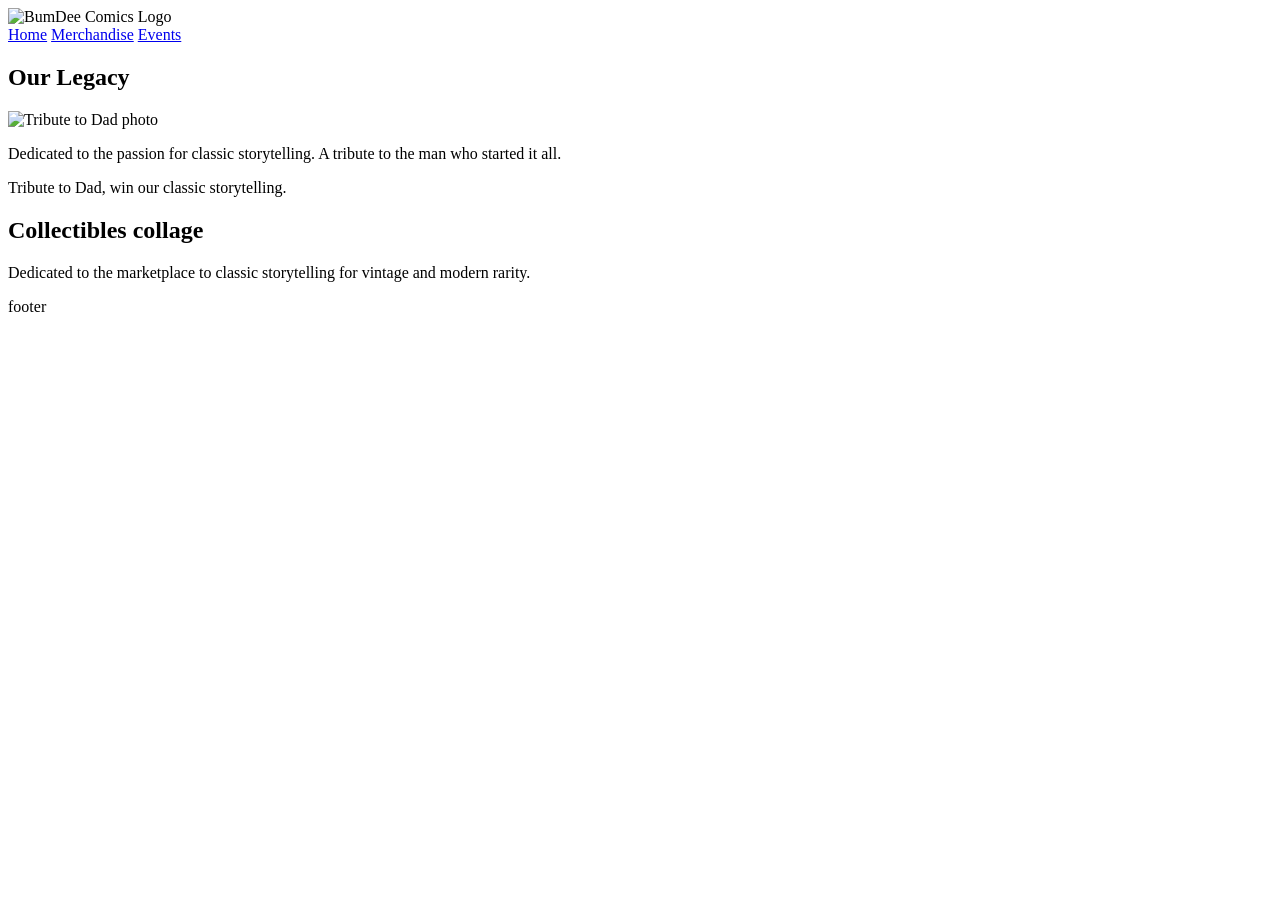
==== index.html @ 8e2a3fb0 "first commit" ====
<!DOCTYPE html>
<html lang="en">
<head>
    <title>BumDee Comics</title>
    <meta charset="utf-8" />
    <meta name="viewport" content="width=device-width, initial-scale=1, shrink-to-fit=no" />
    <link rel="stylesheet" href="style.css">
</head>
<body>
    <header>
        <img src="logo.png" alt="BumDee Comics Logo" class="logo">
        <nav>
            <a href="index.html">Home</a>
            <a href="merchandise.html">Merchandise</a>
            <a href="events.html">Events</a>
        </nav>
    </header>
    <main id="content">
        <section class="story-page active">
            <h1>Our Legacy</h1>
            <div class="story-content">
                <img src="tribute-to-dad.png" alt="Tribute to Dad photo" class="tribute-photo">
                <p>Dedicated to the passion for classic storytelling. A tribute to the man who started it all.</p>
                <p>Tribute to Dad, win our classic storytelling.</p>
            </div>
            <h2>Collectibles collage</h2>
            <p>Dedicated to the marketplace to classic storytelling for vintage and modern rarity.</p>
        </section>
        
        <section id="merchandise-section" class="merchandise-page"></section>
        <section id="events-section" class="events-page"></section>
    </main>
    <footer id="footer">
        <p>footer</p>
    </footer>
    <script src="script.js"></script>
</body>
</html>
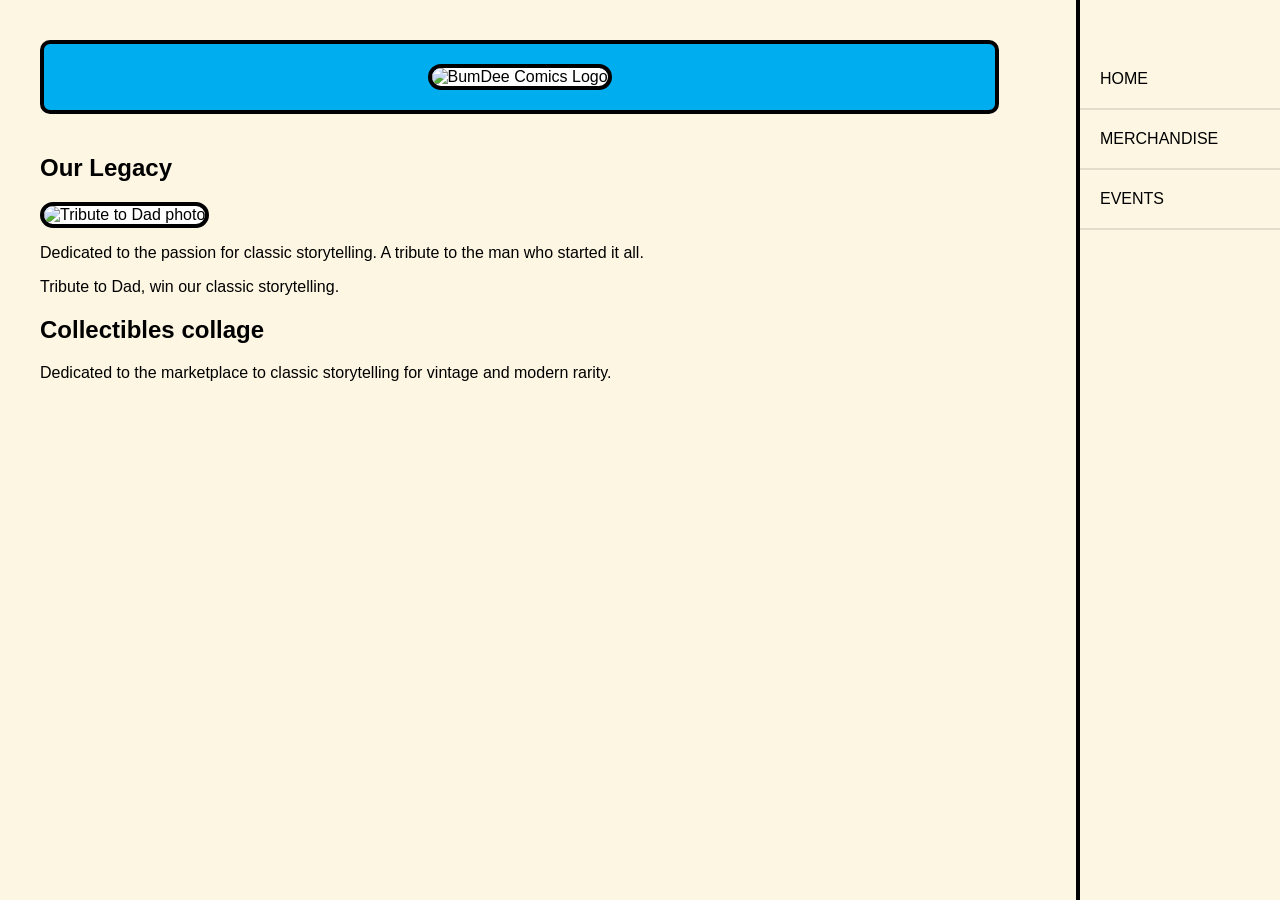
==== commit faa4042f: "need to add real location images and do merchendice page but this is a good start" ====
--- a/index.html
+++ b/index.html
@@ -1,38 +1,45 @@
 <!DOCTYPE html>
 <html lang="en">
 <head>
-    <title>BumDee Comics</title>
+    <title>BumDee Comics | Home</title>
     <meta charset="utf-8" />
     <meta name="viewport" content="width=device-width, initial-scale=1, shrink-to-fit=no" />
     <link rel="stylesheet" href="style.css">
 </head>
 <body>
-    <header>
-        <img src="logo.png" alt="BumDee Comics Logo" class="logo">
-        <nav>
-            <a href="index.html">Home</a>
-            <a href="merchandise.html">Merchandise</a>
-            <a href="events.html">Events</a>
-        </nav>
-    </header>
+
+    <nav class="side-nav">
+        <a href="index.html">Home</a>
+        <a href="merchandise.html">Merchandise</a>
+        <a href="events.html">Events</a>
+    </nav>
+
     <main id="content">
-        <section class="story-page active">
+        <header>
+            <img src="logo.png" alt="BumDee Comics Logo" class="logo">
+        </header>
+
+        <section class="story-page">
             <h1>Our Legacy</h1>
             <div class="story-content">
                 <img src="tribute-to-dad.png" alt="Tribute to Dad photo" class="tribute-photo">
-                <p>Dedicated to the passion for classic storytelling. A tribute to the man who started it all.</p>
-                <p>Tribute to Dad, win our classic storytelling.</p>
+                <div class="text-block">
+                    <p>Dedicated to the passion for classic storytelling. A tribute to the man who started it all.</p>
+                    <p>Tribute to Dad, win our classic storytelling.</p>
+                </div>
             </div>
+            
             <h2>Collectibles collage</h2>
-            <p>Dedicated to the marketplace to classic storytelling for vintage and modern rarity.</p>
+            <div class="collage-container">
+                <p>Dedicated to the marketplace to classic storytelling for vintage and modern rarity.</p>
+            </div>
         </section>
-        
-        <section id="merchandise-section" class="merchandise-page"></section>
-        <section id="events-section" class="events-page"></section>
     </main>
+
     <footer id="footer">
         <p>footer</p>
     </footer>
+
     <script src="script.js"></script>
 </body>
 </html>
--- a/style.css
+++ b/style.css
@@ -0,0 +1,74 @@
+:root {
+    --bumdee-blue: #00AEEF;
+    --bumdee-red: #ED1C24;
+    --bumdee-yellow: #FFF200;
+    --vintage-paper: #fdf6e3;
+    --comic-border: 4px solid #000;
+}
+
+body {
+    background-color: var(--vintage-paper);
+    font-family: 'Arial Black', sans-serif;
+    margin: 0;
+    display: flex;
+}
+
+/* Sidebar Navigation */
+.side-nav {
+    height: 100vh;
+    width: 200px;
+    position: fixed;
+    right: 0;
+    top: 0;
+    background: var(--vintage-paper);
+    border-left: var(--comic-border);
+    display: flex;
+    flex-direction: column;
+    padding-top: 50px;
+    z-index: 1000;
+}
+
+.side-nav a {
+    padding: 20px;
+    text-decoration: none;
+    color: #000;
+    text-transform: uppercase;
+    border-bottom: 2px solid rgba(0,0,0,0.1);
+    transition: 0.3s;
+}
+
+.side-nav a:hover {
+    background: var(--bumdee-yellow);
+    padding-left: 30px;
+}
+
+/* Main Content Area */
+main {
+    flex: 1;
+    margin-right: 200px;
+    padding: 40px;
+}
+
+header {
+    background: var(--bumdee-blue);
+    border: var(--comic-border);
+    padding: 20px;
+    text-align: center;
+    margin-bottom: 40px;
+    border-radius: 10px;
+}
+
+.logo-img { height: 120px; border-radius: 15px; }
+
+/* Global Rounded Image Style */
+img { border-radius: 20px; border: var(--comic-border); background: #fff; }
+
+/* Comic Headers */
+.category-caption {
+    background: var(--bumdee-yellow);
+    display: inline-block;
+    padding: 10px 20px;
+    border: var(--comic-border);
+    transform: rotate(-1deg);
+    margin-bottom: 25px;
+}
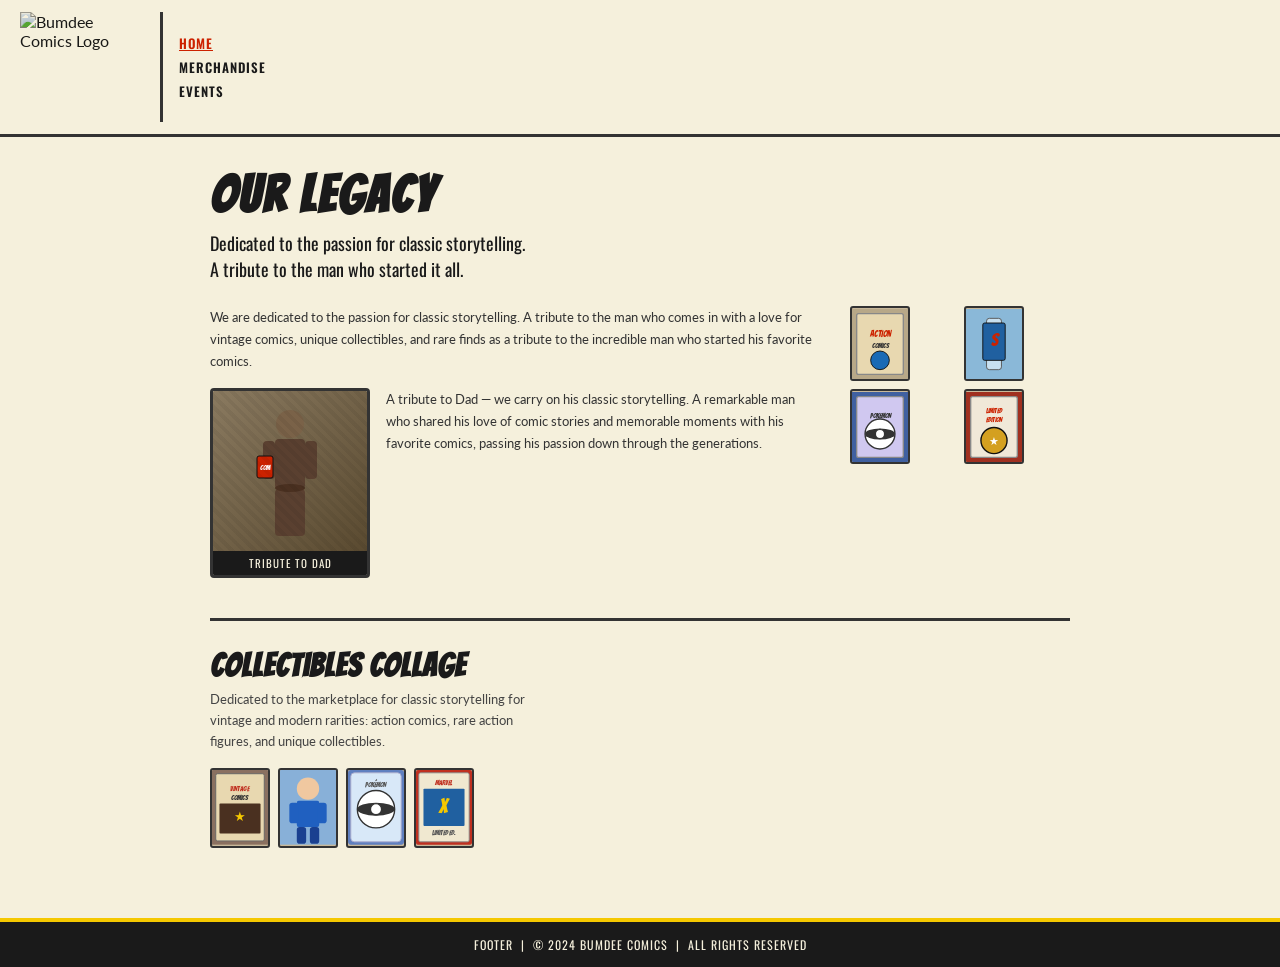
==== commit e0f1a85b: "it came out rally well i just need to add rea images and maybe change some stuff up" ====
--- a/index.html
+++ b/index.html
@@ -1,45 +1,964 @@
 <!DOCTYPE html>
 <html lang="en">
 <head>
-    <title>BumDee Comics | Home</title>
-    <meta charset="utf-8" />
-    <meta name="viewport" content="width=device-width, initial-scale=1, shrink-to-fit=no" />
-    <link rel="stylesheet" href="style.css">
+<meta charset="UTF-8">
+<meta name="viewport" content="width=device-width, initial-scale=1.0">
+<title>Bumdee Comics</title>
+<link href="https://fonts.googleapis.com/css2?family=Bangers&family=Oswald:wght@400;600;700&family=Lato:wght@400;700&display=swap" rel="stylesheet">
+<style>
+  :root {
+    --cream: #f5f0dc;
+    --dark: #1a1a1a;
+    --red: #cc2200;
+    --yellow: #f5c800;
+    --blue: #1a6ab5;
+    --border: #333;
+  }
+
+  * { margin: 0; padding: 0; box-sizing: border-box; }
+
+  body {
+    font-family: 'Lato', sans-serif;
+    background: var(--cream);
+    color: var(--dark);
+    min-height: 100vh;
+  }
+
+  /* ===== LOGO ===== */
+  .logo-wrap {
+    display: flex;
+    align-items: center;
+    gap: 0;
+  }
+
+  .logo-badge {
+    position: relative;
+    width: 110px;
+    height: 110px;
+    flex-shrink: 0;
+    mix-blend-mode: multiply;
+  }
+
+  .logo-badge svg {
+    width: 100%;
+    height: 100%;
+  }
+
+  /* ===== NAV ===== */
+  nav {
+    display: flex;
+    align-items: stretch;
+    background: var(--cream);
+    border-bottom: 3px solid var(--border);
+    padding: 12px 20px;
+    gap: 20px;
+  }
+
+  .nav-links {
+    display: flex;
+    flex-direction: column;
+    justify-content: center;
+    gap: 4px;
+    border-left: 3px solid var(--border);
+    padding-left: 16px;
+    margin-left: 10px;
+  }
+
+  .nav-links a {
+    font-family: 'Oswald', sans-serif;
+    font-size: 13px;
+    font-weight: 600;
+    letter-spacing: 1px;
+    text-decoration: none;
+    color: var(--dark);
+    text-transform: uppercase;
+    cursor: pointer;
+    transition: color 0.2s;
+  }
+
+  .nav-links a:hover, .nav-links a.active {
+    color: var(--red);
+    text-decoration: underline;
+  }
+
+  /* ===== PAGES ===== */
+  .page { display: none; }
+  .page.active { display: block; }
+
+  /* ===== HOME PAGE ===== */
+  .home-content {
+    max-width: 900px;
+    margin: 0 auto;
+    padding: 30px 20px;
+  }
+
+  .home-hero h1 {
+    font-family: 'Bangers', cursive;
+    font-size: 52px;
+    letter-spacing: 2px;
+    margin-bottom: 8px;
+  }
+
+  .home-hero .tagline {
+    font-family: 'Oswald', sans-serif;
+    font-size: 18px;
+    font-weight: 400;
+    margin-bottom: 24px;
+  }
+
+  .home-body {
+    display: grid;
+    grid-template-columns: 1fr 220px;
+    gap: 30px;
+    margin-bottom: 40px;
+  }
+
+  .home-body p {
+    font-size: 13px;
+    line-height: 1.7;
+    color: #333;
+    margin-bottom: 14px;
+  }
+
+  .tribute-card {
+    background: #ede8d0;
+    border: 3px solid var(--border);
+    border-radius: 4px;
+    overflow: hidden;
+  }
+
+  .tribute-card .tribute-img {
+    width: 100%;
+    height: 160px;
+    background: linear-gradient(135deg, #8a7a60 0%, #5a4a30 100%);
+    display: flex;
+    align-items: center;
+    justify-content: center;
+    position: relative;
+    overflow: hidden;
+  }
+
+  .tribute-card .tribute-img::before {
+    content: '';
+    position: absolute;
+    inset: 0;
+    background: repeating-linear-gradient(45deg, transparent, transparent 4px, rgba(0,0,0,0.05) 4px, rgba(0,0,0,0.05) 8px);
+  }
+
+  .tribute-card .tribute-label {
+    background: var(--dark);
+    color: var(--cream);
+    font-family: 'Oswald', sans-serif;
+    font-size: 11px;
+    text-align: center;
+    padding: 4px;
+    text-transform: uppercase;
+    letter-spacing: 1px;
+  }
+
+  .tribute-text {
+    padding: 12px;
+    font-size: 12px;
+    line-height: 1.6;
+    color: #444;
+    font-style: italic;
+  }
+
+  /* Person figure in tribute */
+  .figure-person {
+    width: 70px;
+    height: 130px;
+  }
+
+  /* Collectibles Section */
+  .collectibles-section {
+    margin-top: 10px;
+  }
+
+  .collectibles-section h2 {
+    font-family: 'Bangers', cursive;
+    font-size: 32px;
+    letter-spacing: 1px;
+    margin-bottom: 6px;
+  }
+
+  .collectibles-section p {
+    font-size: 13px;
+    color: #444;
+    line-height: 1.6;
+    max-width: 340px;
+    margin-bottom: 16px;
+  }
+
+  .collectibles-grid {
+    display: grid;
+    grid-template-columns: repeat(4, 60px);
+    gap: 8px;
+  }
+
+  .collectible-thumb {
+    width: 60px;
+    height: 75px;
+    border: 2px solid var(--border);
+    border-radius: 3px;
+    overflow: hidden;
+    background: #c8b89a;
+    display: flex;
+    align-items: center;
+    justify-content: center;
+  }
+
+  /* ===== SHOP PAGE ===== */
+  .shop-header {
+    background: #29a8d4;
+    padding: 30px 20px;
+    text-align: center;
+    position: relative;
+    overflow: hidden;
+  }
+
+  .shop-header::before {
+    content: '';
+    position: absolute;
+    inset: 0;
+    background: repeating-linear-gradient(
+      -45deg,
+      transparent 0,
+      transparent 10px,
+      rgba(255,255,255,0.05) 10px,
+      rgba(255,255,255,0.05) 20px
+    );
+  }
+
+  .shop-banner {
+    display: inline-block;
+    position: relative;
+    z-index: 1;
+  }
+
+  .shop-banner h1 {
+    font-family: 'Bangers', cursive;
+    font-size: 68px;
+    letter-spacing: 4px;
+    color: var(--yellow);
+    -webkit-text-stroke: 3px var(--dark);
+    text-shadow: 4px 4px 0 var(--dark);
+    line-height: 0.9;
+  }
+
+  .shop-banner .sub {
+    font-family: 'Bangers', cursive;
+    font-size: 40px;
+    letter-spacing: 3px;
+    color: white;
+    -webkit-text-stroke: 2px var(--dark);
+    text-shadow: 3px 3px 0 var(--dark);
+  }
+
+  .shop-content {
+    max-width: 900px;
+    margin: 0 auto;
+    padding: 30px 20px;
+  }
+
+  .product-grid {
+    display: grid;
+    grid-template-columns: repeat(4, 1fr);
+    gap: 16px;
+    margin-bottom: 16px;
+  }
+
+  .product-card {
+    background: white;
+    border: 2px solid var(--border);
+    border-radius: 3px;
+    overflow: hidden;
+    transition: transform 0.2s, box-shadow 0.2s;
+    cursor: pointer;
+  }
+
+  .product-card:hover {
+    transform: translateY(-3px);
+    box-shadow: 0 6px 16px rgba(0,0,0,0.15);
+  }
+
+  .product-img {
+    width: 100%;
+    aspect-ratio: 1;
+    display: flex;
+    align-items: center;
+    justify-content: center;
+    position: relative;
+    overflow: hidden;
+  }
+
+  .product-img svg {
+    width: 80%;
+    height: 80%;
+  }
+
+  .product-info {
+    padding: 8px 10px;
+    border-top: 2px solid var(--border);
+  }
+
+  .product-info .name {
+    font-family: 'Oswald', sans-serif;
+    font-size: 11px;
+    font-weight: 600;
+    text-transform: uppercase;
+    letter-spacing: 0.5px;
+    margin-bottom: 2px;
+  }
+
+  .product-info .price {
+    font-size: 12px;
+    font-weight: 700;
+    color: var(--red);
+  }
+
+  /* Product color schemes */
+  .bg-tan    { background: #c8b89a; }
+  .bg-blue   { background: #4a90d9; }
+  .bg-dark   { background: #2a2a2a; }
+  .bg-red    { background: #c03020; }
+  .bg-yellow { background: #e8c040; }
+  .bg-green  { background: #3a8a4a; }
+
+  /* ===== EVENTS PAGE ===== */
+  .events-content {
+    max-width: 900px;
+    margin: 0 auto;
+    padding: 30px 20px;
+  }
+
+  .events-layout {
+    display: grid;
+    grid-template-columns: 1fr 1.2fr;
+    gap: 30px;
+  }
+
+  .map-container {
+    border: 3px solid var(--border);
+    background: #d4e8c8;
+    height: 280px;
+    position: relative;
+    overflow: hidden;
+    border-radius: 3px;
+  }
+
+  .map-placeholder {
+    width: 100%;
+    height: 100%;
+    position: relative;
+    background: #e8edd8;
+  }
+
+  .map-pin {
+    position: absolute;
+    top: 50%;
+    left: 55%;
+    transform: translate(-50%, -50%);
+    color: var(--red);
+    font-size: 28px;
+  }
+
+  .events-shows h2 {
+    font-family: 'Bangers', cursive;
+    font-size: 28px;
+    letter-spacing: 2px;
+    text-transform: uppercase;
+    border-bottom: 3px solid var(--border);
+    padding-bottom: 8px;
+    margin-bottom: 16px;
+  }
+
+  .event-item {
+    display: flex;
+    gap: 14px;
+    margin-bottom: 20px;
+    align-items: flex-start;
+  }
+
+  .event-icon {
+    flex-shrink: 0;
+    width: 44px;
+    height: 44px;
+    background: var(--red);
+    border: 2px solid var(--border);
+    border-radius: 4px;
+    display: flex;
+    align-items: center;
+    justify-content: center;
+    color: white;
+    font-size: 22px;
+  }
+
+  .event-desc {
+    font-size: 12px;
+    line-height: 1.6;
+    color: #444;
+  }
+
+  .event-date {
+    font-family: 'Oswald', sans-serif;
+    font-size: 15px;
+    font-weight: 700;
+    color: var(--dark);
+    margin-bottom: 14px;
+  }
+
+  .event-date span {
+    display: block;
+    margin-bottom: 4px;
+  }
+
+  /* ===== FOOTER ===== */
+  footer {
+    background: var(--dark);
+    color: var(--cream);
+    text-align: center;
+    padding: 14px;
+    font-family: 'Oswald', sans-serif;
+    font-size: 12px;
+    letter-spacing: 1px;
+    text-transform: uppercase;
+    margin-top: 40px;
+    border-top: 4px solid var(--yellow);
+  }
+
+  /* ===== SUNBURST ===== */
+  .sunburst {
+    position: absolute;
+    top: 50%;
+    left: 50%;
+    transform: translate(-50%, -50%);
+    width: 200%;
+    height: 200%;
+    opacity: 0.15;
+    background: repeating-conic-gradient(var(--yellow) 0deg 10deg, transparent 10deg 20deg);
+  }
+
+  /* ===== LIMITED BADGE ===== */
+  .badge-limited {
+    position: absolute;
+    top: 6px;
+    left: 6px;
+    background: var(--red);
+    color: white;
+    font-family: 'Bangers', cursive;
+    font-size: 9px;
+    padding: 2px 5px;
+    letter-spacing: 0.5px;
+    border: 1px solid var(--dark);
+    border-radius: 2px;
+  }
+
+  /* Divider */
+  .section-divider {
+    border: none;
+    border-top: 3px solid var(--border);
+    margin: 28px 0;
+  }
+
+  /* Map grid lines */
+  .map-grid {
+    position: absolute;
+    inset: 0;
+    background-image:
+      linear-gradient(rgba(0,0,0,0.08) 1px, transparent 1px),
+      linear-gradient(90deg, rgba(0,0,0,0.08) 1px, transparent 1px);
+    background-size: 30px 30px;
+  }
+
+  .map-road-h {
+    position: absolute;
+    left: 0; right: 0;
+    height: 8px;
+    background: #c8c0a8;
+  }
+  .map-road-v {
+    position: absolute;
+    top: 0; bottom: 0;
+    width: 8px;
+    background: #c8c0a8;
+  }
+
+  /* Responsive tweaks */
+  @media (max-width: 700px) {
+    .product-grid { grid-template-columns: repeat(2, 1fr); }
+    .home-body { grid-template-columns: 1fr; }
+    .events-layout { grid-template-columns: 1fr; }
+    .shop-banner h1 { font-size: 44px; }
+  }
+</style>
 </head>
 <body>
 
-    <nav class="side-nav">
-        <a href="index.html">Home</a>
-        <a href="merchandise.html">Merchandise</a>
-        <a href="events.html">Events</a>
-    </nav>
-
-    <main id="content">
-        <header>
-            <img src="logo.png" alt="BumDee Comics Logo" class="logo">
-        </header>
-
-        <section class="story-page">
-            <h1>Our Legacy</h1>
-            <div class="story-content">
-                <img src="tribute-to-dad.png" alt="Tribute to Dad photo" class="tribute-photo">
-                <div class="text-block">
-                    <p>Dedicated to the passion for classic storytelling. A tribute to the man who started it all.</p>
-                    <p>Tribute to Dad, win our classic storytelling.</p>
-                </div>
+<!-- ===== NAV ===== -->
+<nav>
+  <div class="logo-wrap">
+    <div class="logo-badge">
+      <img src="logo.png" alt="Bumdee Comics Logo" style="width:100%;height:100%;object-fit:contain;">
+    </div>
+  </div>
+  <div class="nav-links">
+    <a href="#" class="active" onclick="showPage('home', this)">Home</a>
+    <a href="#" onclick="showPage('shop', this)">Merchandise</a>
+    <a href="#" onclick="showPage('events', this)">Events</a>
+  </div>
+</nav>
+
+<!-- ===== HOME PAGE ===== -->
+<div id="page-home" class="page active">
+  <div class="home-content">
+
+    <div class="home-hero">
+      <h1>Our Legacy</h1>
+      <p class="tagline">Dedicated to the passion for classic storytelling.<br>A tribute to the man who started it all.</p>
+    </div>
+
+    <div class="home-body">
+      <div>
+        <p>We are dedicated to the passion for classic storytelling. A tribute to the man who comes in with a love for vintage comics, unique collectibles, and rare finds as a tribute to the incredible man who started his favorite comics.</p>
+
+        <div style="display:flex; gap:16px; align-items:flex-start; margin-top:16px;">
+          <!-- Dad tribute card -->
+          <div class="tribute-card" style="width:160px; flex-shrink:0;">
+            <div class="tribute-img">
+              <!-- Silhouette of a man holding comics -->
+              <svg class="figure-person" viewBox="0 0 70 130" xmlns="http://www.w3.org/2000/svg">
+                <circle cx="35" cy="18" r="14" fill="#7a6248"/>
+                <rect x="20" y="33" width="30" height="50" rx="4" fill="#5a4030"/>
+                <rect x="8" y="35" width="12" height="38" rx="4" fill="#5a4030"/>
+                <rect x="50" y="35" width="12" height="38" rx="4" fill="#5a4030"/>
+                <!-- Comics in hand -->
+                <rect x="2" y="50" width="16" height="22" rx="2" fill="#cc2200" stroke="#111" stroke-width="1"/>
+                <text x="10" y="64" font-family="Bangers" font-size="7" fill="white" text-anchor="middle">COM</text>
+                <rect x="20" y="83" width="30" height="47" rx="4" fill="#5a4030"/>
+                <ellipse cx="35" cy="82" rx="15" ry="4" fill="#4a3020"/>
+              </svg>
             </div>
-            
-            <h2>Collectibles collage</h2>
-            <div class="collage-container">
-                <p>Dedicated to the marketplace to classic storytelling for vintage and modern rarity.</p>
+            <div class="tribute-label">Tribute to Dad</div>
+          </div>
+          <div>
+            <p>A tribute to Dad — we carry on his classic storytelling. A remarkable man who shared his love of comic stories and memorable moments with his favorite comics, passing his passion down through the generations.</p>
+          </div>
+        </div>
+      </div>
+
+      <!-- Right column: small collectibles thumbnails -->
+      <div>
+        <div style="display:grid; grid-template-columns: 1fr 1fr; gap:8px;">
+          <!-- thumb 1 -->
+          <div class="collectible-thumb">
+            <svg viewBox="0 0 60 75" xmlns="http://www.w3.org/2000/svg">
+              <rect width="60" height="75" fill="#b8a888"/>
+              <rect x="5" y="5" width="50" height="65" rx="2" fill="#e8d8b0" stroke="#888" stroke-width="1.5"/>
+              <text x="30" y="30" font-family="Bangers" font-size="10" fill="#cc2200" text-anchor="middle">ACTION</text>
+              <text x="30" y="42" font-family="Bangers" font-size="8" fill="#333" text-anchor="middle">COMICS</text>
+              <circle cx="30" cy="55" r="10" fill="#1a6ab5" stroke="#111" stroke-width="1"/>
+            </svg>
+          </div>
+          <!-- thumb 2 -->
+          <div class="collectible-thumb">
+            <svg viewBox="0 0 60 75" xmlns="http://www.w3.org/2000/svg">
+              <rect width="60" height="75" fill="#8ab8d8"/>
+              <rect x="22" y="10" width="16" height="55" rx="3" fill="#c8e0f0" stroke="#555" stroke-width="1"/>
+              <rect x="18" y="15" width="24" height="40" rx="2" fill="#2060a0" stroke="#111" stroke-width="1"/>
+              <text x="30" y="40" font-family="Bangers" font-size="18" fill="#cc2200" text-anchor="middle">S</text>
+            </svg>
+          </div>
+          <!-- thumb 3 -->
+          <div class="collectible-thumb">
+            <svg viewBox="0 0 60 75" xmlns="http://www.w3.org/2000/svg">
+              <rect width="60" height="75" fill="#4060a0"/>
+              <rect x="5" y="5" width="50" height="65" rx="2" fill="#d0c8f0" stroke="#888" stroke-width="1.5"/>
+              <text x="30" y="28" font-family="Bangers" font-size="8" fill="#333" text-anchor="middle">POKEMON</text>
+              <ellipse cx="30" cy="45" rx="16" ry="16" fill="white" stroke="#333" stroke-width="1.5"/>
+              <ellipse cx="30" cy="45" rx="16" ry="6" fill="#333"/>
+              <circle cx="30" cy="45" r="5" fill="white" stroke="#333" stroke-width="1.5"/>
+            </svg>
+          </div>
+          <!-- thumb 4 -->
+          <div class="collectible-thumb">
+            <svg viewBox="0 0 60 75" xmlns="http://www.w3.org/2000/svg">
+              <rect width="60" height="75" fill="#a03020"/>
+              <rect x="5" y="5" width="50" height="65" rx="2" fill="#f0e8d8" stroke="#888" stroke-width="1.5"/>
+              <text x="30" y="22" font-family="Bangers" font-size="7" fill="#cc2200" text-anchor="middle">LIMITED</text>
+              <text x="30" y="32" font-family="Bangers" font-size="7" fill="#cc2200" text-anchor="middle">EDITION</text>
+              <circle cx="30" cy="52" r="14" fill="#d4a020" stroke="#111" stroke-width="1.5"/>
+              <text x="30" y="57" font-family="Bangers" font-size="12" fill="#fff" text-anchor="middle">★</text>
+            </svg>
+          </div>
+        </div>
+      </div>
+    </div>
+
+    <hr class="section-divider">
+
+    <!-- Collectibles Section -->
+    <div class="collectibles-section">
+      <h2>Collectibles collage</h2>
+      <p>Dedicated to the marketplace for classic storytelling for vintage and modern rarities: action comics, rare action figures, and unique collectibles.</p>
+
+      <div class="collectibles-grid">
+        <!-- Comic book -->
+        <div class="collectible-thumb" style="width:60px; height:80px;">
+          <svg viewBox="0 0 60 80" xmlns="http://www.w3.org/2000/svg">
+            <rect width="60" height="80" fill="#8a7060"/>
+            <rect x="4" y="4" width="52" height="72" rx="2" fill="#e8d8b0" stroke="#666" stroke-width="1"/>
+            <text x="30" y="22" font-family="Bangers" font-size="8" fill="#c03020" text-anchor="middle">VINTAGE</text>
+            <text x="30" y="32" font-family="Bangers" font-size="7" fill="#333" text-anchor="middle">COMICS</text>
+            <rect x="8" y="36" width="44" height="32" rx="1" fill="#4a3020"/>
+            <text x="30" y="55" font-family="Bangers" font-size="14" fill="#f5c800" text-anchor="middle">★</text>
+          </svg>
+        </div>
+        <!-- Figure -->
+        <div class="collectible-thumb" style="width:60px; height:80px;">
+          <svg viewBox="0 0 60 80" xmlns="http://www.w3.org/2000/svg">
+            <rect width="60" height="80" fill="#88b0d8"/>
+            <circle cx="30" cy="20" r="12" fill="#f0c8a0"/>
+            <rect x="18" y="33" width="24" height="28" rx="2" fill="#2060c0"/>
+            <rect x="10" y="35" width="10" height="22" rx="3" fill="#2060c0"/>
+            <rect x="40" y="35" width="10" height="22" rx="3" fill="#2060c0"/>
+            <rect x="18" y="61" width="10" height="18" rx="3" fill="#1a4090"/>
+            <rect x="32" y="61" width="10" height="18" rx="3" fill="#1a4090"/>
+          </svg>
+        </div>
+        <!-- Pokemon card -->
+        <div class="collectible-thumb" style="width:60px; height:80px;">
+          <svg viewBox="0 0 60 80" xmlns="http://www.w3.org/2000/svg">
+            <rect width="60" height="80" fill="#6080c0" rx="3"/>
+            <rect x="3" y="3" width="54" height="74" rx="4" fill="#d8e8f8" stroke="#aac" stroke-width="1"/>
+            <ellipse cx="30" cy="42" rx="20" ry="20" fill="white" stroke="#333" stroke-width="1.5"/>
+            <ellipse cx="30" cy="42" rx="20" ry="7" fill="#333"/>
+            <circle cx="30" cy="42" r="6" fill="white" stroke="#333" stroke-width="1.5"/>
+            <text x="30" y="18" font-family="Bangers" font-size="7" fill="#555" text-anchor="middle">POKÉMON</text>
+          </svg>
+        </div>
+        <!-- Superhero comic -->
+        <div class="collectible-thumb" style="width:60px; height:80px;">
+          <svg viewBox="0 0 60 80" xmlns="http://www.w3.org/2000/svg">
+            <rect width="60" height="80" fill="#c03020" rx="2"/>
+            <rect x="3" y="3" width="54" height="74" rx="2" fill="#f0e8d0" stroke="#888" stroke-width="1"/>
+            <text x="30" y="16" font-family="Bangers" font-size="7" fill="#c03020" text-anchor="middle">MARVEL</text>
+            <rect x="8" y="20" width="44" height="40" rx="1" fill="#2060a0"/>
+            <text x="30" y="46" font-family="Bangers" font-size="22" fill="#f5c800" text-anchor="middle">X</text>
+            <text x="30" y="70" font-family="Bangers" font-size="8" fill="#555" text-anchor="middle">LIMITED ED.</text>
+          </svg>
+        </div>
+      </div>
+    </div>
+
+  </div>
+  <footer>footer &nbsp;|&nbsp; © 2024 Bumdee Comics &nbsp;|&nbsp; All Rights Reserved</footer>
+</div>
+
+<!-- ===== SHOP PAGE ===== -->
+<div id="page-shop" class="page">
+  <div class="shop-header">
+    <div class="sunburst"></div>
+    <div class="logo-badge" style="width:100px; height:100px; position:relative; z-index:1; margin:0 auto 16px;">
+      <img src="logo.png" alt="Bumdee Comics Logo" style="width:100%;height:100%;object-fit:contain;">
+    </div>
+    <div class="shop-banner" style="position:relative; z-index:1;">
+      <div class="sub">BUMDEE</div>
+      <h1>MERCHANDISE</h1>
+    </div>
+  </div>
+
+  <div class="shop-content">
+    <!-- Row 1 -->
+    <div class="product-grid">
+      <div class="product-card">
+        <div class="product-img bg-tan">
+          <svg viewBox="0 0 100 100" xmlns="http://www.w3.org/2000/svg">
+            <rect x="10" y="5" width="80" height="90" rx="4" fill="#e8d8b0" stroke="#666" stroke-width="2"/>
+            <text x="50" y="28" font-family="Bangers" font-size="12" fill="#c03020" text-anchor="middle">VINTAGE</text>
+            <text x="50" y="40" font-family="Bangers" font-size="10" fill="#333" text-anchor="middle">COMIC GROOTS</text>
+            <rect x="14" y="44" width="72" height="44" rx="2" fill="#4a3020"/>
+            <circle cx="50" cy="66" r="18" fill="#4a8020" stroke="#111" stroke-width="1.5"/>
+            <text x="50" y="72" font-family="Bangers" font-size="16" fill="#8adc20" text-anchor="middle">G</text>
+          </svg>
+        </div>
+        <div class="product-info">
+          <div class="name">Vintage Comic Groots</div>
+          <div class="price">$15.00</div>
+        </div>
+      </div>
+
+      <div class="product-card">
+        <div class="product-img bg-blue">
+          <svg viewBox="0 0 100 100" xmlns="http://www.w3.org/2000/svg">
+            <circle cx="50" cy="28" r="16" fill="#f0c890"/>
+            <rect x="28" y="44" width="44" height="36" rx="3" fill="#c03020"/>
+            <rect x="14" y="46" width="18" height="30" rx="3" fill="#c03020"/>
+            <rect x="68" y="46" width="18" height="30" rx="3" fill="#c03020"/>
+            <rect x="28" y="80" width="18" height="20" rx="3" fill="#2040a0"/>
+            <rect x="54" y="80" width="18" height="20" rx="3" fill="#2040a0"/>
+          </svg>
+        </div>
+        <div class="product-info">
+          <div class="name">Action Figure</div>
+          <div class="price">$15.00</div>
+        </div>
+      </div>
+
+      <div class="product-card">
+        <div class="product-img bg-yellow">
+          <svg viewBox="0 0 100 100" xmlns="http://www.w3.org/2000/svg">
+            <rect x="8" y="5" width="84" height="90" rx="6" fill="#d8e8f8" stroke="#aac" stroke-width="2"/>
+            <text x="50" y="22" font-family="Bangers" font-size="10" fill="#555" text-anchor="middle">POKÉMON</text>
+            <ellipse cx="50" cy="58" rx="28" ry="28" fill="white" stroke="#333" stroke-width="2"/>
+            <ellipse cx="50" cy="58" rx="28" ry="10" fill="#333"/>
+            <circle cx="50" cy="58" r="9" fill="white" stroke="#333" stroke-width="2"/>
+          </svg>
+        </div>
+        <div class="product-info">
+          <div class="name">Pokémon Pokémon Card</div>
+          <div class="price">$15.00</div>
+        </div>
+      </div>
+
+      <div class="product-card">
+        <div class="product-img bg-dark" style="position:relative;">
+          <div class="badge-limited">LIMITED EDITION</div>
+          <svg viewBox="0 0 100 100" xmlns="http://www.w3.org/2000/svg">
+            <circle cx="30" cy="50" r="20" fill="#d4a020" stroke="#111" stroke-width="1.5"/>
+            <circle cx="70" cy="50" r="20" fill="#c03020" stroke="#111" stroke-width="1.5"/>
+            <circle cx="50" cy="30" r="20" fill="#2060a0" stroke="#111" stroke-width="1.5"/>
+            <text x="30" y="55" font-family="Bangers" font-size="14" fill="white" text-anchor="middle">★</text>
+            <text x="70" y="55" font-family="Bangers" font-size="14" fill="white" text-anchor="middle">★</text>
+            <text x="50" y="35" font-family="Bangers" font-size="14" fill="white" text-anchor="middle">★</text>
+          </svg>
+        </div>
+        <div class="product-info">
+          <div class="name">Limited Edition Pin Set</div>
+          <div class="price">$15.00</div>
+        </div>
+      </div>
+    </div>
+
+    <!-- Row 2 -->
+    <div class="product-grid">
+      <div class="product-card">
+        <div class="product-img bg-dark" style="position:relative;">
+          <div class="badge-limited">LIMITED EDITION</div>
+          <svg viewBox="0 0 100 100" xmlns="http://www.w3.org/2000/svg">
+            <polygon points="50,10 58,38 88,38 64,56 74,84 50,66 26,84 36,56 12,38 42,38" fill="#d4a020" stroke="#111" stroke-width="1.5"/>
+            <polygon points="50,24 54,38 68,38 58,46 62,60 50,52 38,60 42,46 32,38 46,38" fill="#f5e050"/>
+          </svg>
+        </div>
+        <div class="product-info">
+          <div class="name">Limited Edition Pin Set</div>
+          <div class="price">$13.00</div>
+        </div>
+      </div>
+
+      <div class="product-card">
+        <div class="product-img bg-yellow">
+          <svg viewBox="0 0 100 100" xmlns="http://www.w3.org/2000/svg">
+            <rect x="8" y="5" width="84" height="90" rx="6" fill="#d8e8f8" stroke="#aac" stroke-width="2"/>
+            <text x="50" y="22" font-family="Bangers" font-size="10" fill="#555" text-anchor="middle">POKÉMON</text>
+            <rect x="16" y="28" width="68" height="55" rx="4" fill="#a8c8e8"/>
+            <circle cx="50" cy="56" r="20" fill="#f5c800" stroke="#333" stroke-width="2"/>
+            <text x="50" y="62" font-family="Bangers" font-size="18" fill="#c03020" text-anchor="middle">P</text>
+          </svg>
+        </div>
+        <div class="product-info">
+          <div class="name">Pokémon Pokémon Card</div>
+          <div class="price">$15.00</div>
+        </div>
+      </div>
+
+      <div class="product-card">
+        <div class="product-img" style="background:#1a3060;">
+          <svg viewBox="0 0 100 100" xmlns="http://www.w3.org/2000/svg">
+            <circle cx="50" cy="25" r="16" fill="#f0c890"/>
+            <rect x="30" y="42" width="40" height="36" rx="3" fill="#1a6ab5"/>
+            <polygon points="50,44 56,56 50,50 44,56" fill="#f5c800"/>
+            <rect x="16" y="44" width="16" height="28" rx="3" fill="#1a6ab5"/>
+            <rect x="68" y="44" width="16" height="28" rx="3" fill="#1a6ab5"/>
+            <rect x="30" y="78" width="16" height="22" rx="3" fill="#1a4090"/>
+            <rect x="54" y="78" width="16" height="22" rx="3" fill="#1a4090"/>
+          </svg>
+        </div>
+        <div class="product-info">
+          <div class="name">Superhero Statue</div>
+          <div class="price">$15.00</div>
+        </div>
+      </div>
+
+      <div class="product-card">
+        <div class="product-img bg-dark" style="position:relative;">
+          <div class="badge-limited">LIMITED EDITION</div>
+          <svg viewBox="0 0 100 100" xmlns="http://www.w3.org/2000/svg">
+            <circle cx="50" cy="50" r="35" fill="#d4a020" stroke="#111" stroke-width="2"/>
+            <circle cx="50" cy="50" r="28" fill="none" stroke="#111" stroke-width="1.5"/>
+            <text x="50" y="45" font-family="Bangers" font-size="14" fill="#111" text-anchor="middle">PIN</text>
+            <text x="50" y="60" font-family="Bangers" font-size="14" fill="#111" text-anchor="middle">SET</text>
+          </svg>
+        </div>
+        <div class="product-info">
+          <div class="name">Limited Edition Pin</div>
+          <div class="price">$15.00</div>
+        </div>
+      </div>
+    </div>
+
+    <!-- Row 3 -->
+    <div class="product-grid">
+      <div class="product-card">
+        <div class="product-img bg-tan">
+          <svg viewBox="0 0 100 100" xmlns="http://www.w3.org/2000/svg">
+            <rect x="8" y="5" width="84" height="90" rx="4" fill="#e8d8b0" stroke="#666" stroke-width="2"/>
+            <text x="50" y="22" font-family="Bangers" font-size="10" fill="#c03020" text-anchor="middle">VINTAGE</text>
+            <rect x="12" y="26" width="76" height="60" rx="2" fill="#4a3020"/>
+            <text x="50" y="62" font-family="Bangers" font-size="18" fill="#f5c800" text-anchor="middle">CARG</text>
+          </svg>
+        </div>
+        <div class="product-info">
+          <div class="name">Vintage Carg Comic</div>
+          <div class="price">$12.99</div>
+        </div>
+      </div>
+
+      <div class="product-card">
+        <div class="product-img" style="background:#1a3060;">
+          <svg viewBox="0 0 100 100" xmlns="http://www.w3.org/2000/svg">
+            <rect x="8" y="5" width="84" height="90" rx="4" fill="#e8d8b0" stroke="#666" stroke-width="2"/>
+            <text x="50" y="22" font-family="Bangers" font-size="10" fill="#c03020" text-anchor="middle">SUPERHERO</text>
+            <rect x="12" y="26" width="76" height="60" rx="2" fill="#1a3060"/>
+            <circle cx="50" cy="22" r="10" fill="#f0c890" style="transform:translateY(36px)"/>
+            <text x="50" y="68" font-family="Bangers" font-size="24" fill="#f5c800" text-anchor="middle">★</text>
+          </svg>
+        </div>
+        <div class="product-info">
+          <div class="name">Superhero Comic</div>
+          <div class="price">$15.90</div>
+        </div>
+      </div>
+
+      <div class="product-card">
+        <div class="product-img bg-dark" style="position:relative;">
+          <div class="badge-limited">LIMITED EDITION</div>
+          <svg viewBox="0 0 100 100" xmlns="http://www.w3.org/2000/svg">
+            <circle cx="35" cy="40" r="22" fill="#2060a0" stroke="#111" stroke-width="1.5"/>
+            <circle cx="65" cy="60" r="22" fill="#c03020" stroke="#111" stroke-width="1.5"/>
+            <text x="35" y="46" font-family="Bangers" font-size="14" fill="white" text-anchor="middle">PIN</text>
+            <text x="65" y="66" font-family="Bangers" font-size="14" fill="white" text-anchor="middle">SET</text>
+          </svg>
+        </div>
+        <div class="product-info">
+          <div class="name">Limited Edition Pin Set</div>
+          <div class="price">$15.00</div>
+        </div>
+      </div>
+
+      <div class="product-card">
+        <div class="product-img bg-dark" style="position:relative;">
+          <div class="badge-limited">LIMITED EDITION</div>
+          <svg viewBox="0 0 100 100" xmlns="http://www.w3.org/2000/svg">
+            <rect x="8" y="5" width="84" height="90" rx="4" fill="#c0c0d8" stroke="#888" stroke-width="2"/>
+            <text x="50" y="22" font-family="Bangers" font-size="8" fill="#c03020" text-anchor="middle">LIMITED ED.</text>
+            <text x="50" y="56" font-family="Bangers" font-size="38" fill="#c03020" text-anchor="middle">X</text>
+          </svg>
+        </div>
+        <div class="product-info">
+          <div class="name">Limited Edition Pin</div>
+          <div class="price">$18.00</div>
+        </div>
+      </div>
+    </div>
+  </div>
+  <footer>footer &nbsp;|&nbsp; © 2024 Bumdee Comics &nbsp;|&nbsp; All Rights Reserved</footer>
+</div>
+
+<!-- ===== EVENTS PAGE ===== -->
+<div id="page-events" class="page">
+  <div class="events-content">
+
+    <div style="display:flex; justify-content:flex-start; margin-bottom:20px;">
+      <div class="logo-badge" style="width:110px; height:110px;">
+        <img src="logo.png" alt="Bumdee Comics Logo" style="width:100%;height:100%;object-fit:contain;">
+      </div>
+    </div>
+
+    <div class="events-layout">
+      <!-- Map -->
+      <div>
+        <div class="map-container">
+          <div class="map-placeholder">
+            <!-- Road grid -->
+            <div class="map-grid"></div>
+            <!-- Roads -->
+            <div class="map-road-h" style="top:30%;"></div>
+            <div class="map-road-h" style="top:55%;"></div>
+            <div class="map-road-h" style="top:75%;"></div>
+            <div class="map-road-v" style="left:25%;"></div>
+            <div class="map-road-v" style="left:50%;"></div>
+            <div class="map-road-v" style="left:72%;"></div>
+            <!-- Pin -->
+            <div class="map-pin">📍</div>
+            <!-- Google Maps label -->
+            <div style="position:absolute; top:8px; left:8px; background:white; padding:4px 8px; font-size:11px; font-family:'Oswald', sans-serif; border:1px solid #ccc; border-radius:2px;">Google Maps</div>
+            <!-- Zoom controls -->
+            <div style="position:absolute; bottom:20px; right:10px; background:white; border:1px solid #ccc; border-radius:2px; overflow:hidden;">
+              <div style="padding:4px 8px; font-size:16px; font-weight:bold; border-bottom:1px solid #ccc; cursor:pointer; text-align:center;">+</div>
+              <div style="padding:4px 8px; font-size:16px; font-weight:bold; cursor:pointer; text-align:center;">−</div>
             </div>
-        </section>
-    </main>
-
-    <footer id="footer">
-        <p>footer</p>
-    </footer>
-
-    <script src="script.js"></script>
+            <!-- Map attribution -->
+            <div style="position:absolute; bottom:4px; left:4px; font-size:9px; color:#666;">Map data ©2024 Google &nbsp;|&nbsp; Terms of use</div>
+          </div>
+        </div>
+      </div>
+
+      <!-- Events list -->
+      <div class="events-shows">
+        <h2>Visit Us at Upcoming Shows</h2>
+
+        <div class="event-item">
+          <div class="event-icon">📅</div>
+          <div>
+            <div class="event-desc"><strong>Dates:</strong></div>
+            <div class="event-desc">Detailed upcoming storytelling events between the comic-con and calendar. Fictional examples shown in image.</div>
+          </div>
+        </div>
+
+        <div class="event-item">
+          <div class="event-icon">📅</div>
+          <div>
+            <div class="event-desc">Detailed comical calendars — the events are shown at local organizations to help promote and describe collectibles.</div>
+          </div>
+        </div>
+
+        <hr class="section-divider" style="margin:16px 0;">
+
+        <div class="event-date">
+          <span>Oct 12 — Comic-Con</span>
+          <span>Nov 5 — Toy Fair</span>
+        </div>
+      </div>
+    </div>
+
+  </div>
+  <footer>footer &nbsp;|&nbsp; © 2024 Bumdee Comics &nbsp;|&nbsp; All Rights Reserved</footer>
+</div>
+
+<script>
+  function showPage(pageId, linkEl) {
+    // Hide all pages
+    document.querySelectorAll('.page').forEach(p => p.classList.remove('active'));
+    // Show target
+    document.getElementById('page-' + pageId).classList.add('active');
+    // Update nav links
+    document.querySelectorAll('.nav-links a').forEach(a => a.classList.remove('active'));
+    if (linkEl) linkEl.classList.add('active');
+    window.scrollTo(0, 0);
+    return false;
+  }
+</script>
+
 </body>
 </html>
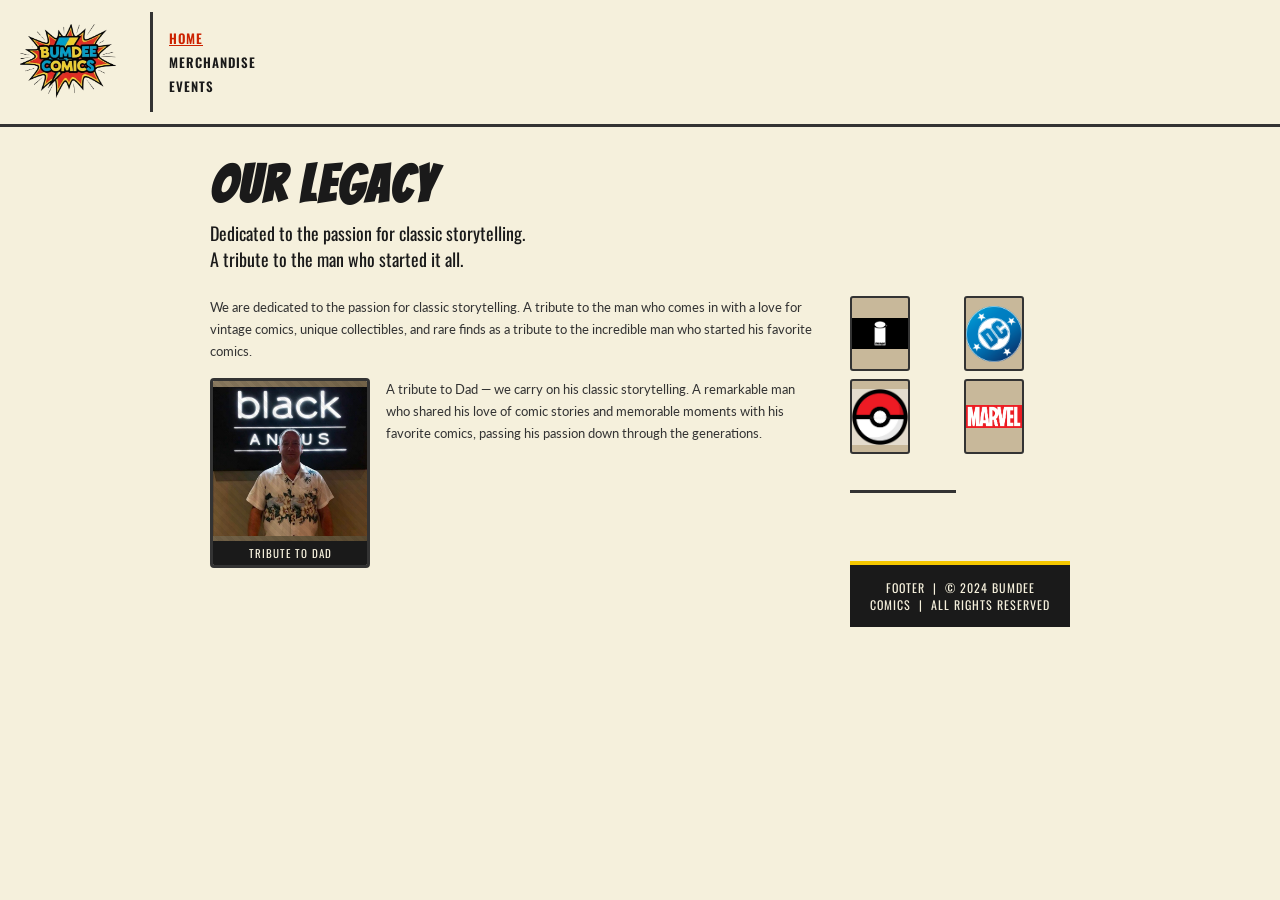
==== commit 9df5c880: "fixed index page need to replace text but need tofix two other pages becayse they disapeared" ====
--- a/index.html
+++ b/index.html
@@ -33,8 +33,8 @@
 
   .logo-badge {
     position: relative;
-    width: 110px;
-    height: 110px;
+    width: 100px;
+    height: 100px;
     flex-shrink: 0;
     mix-blend-mode: multiply;
   }
@@ -499,7 +499,7 @@
 <nav>
   <div class="logo-wrap">
     <div class="logo-badge">
-      <img src="logo.png" alt="Bumdee Comics Logo" style="width:100%;height:100%;object-fit:contain;">
+    <img src="imgs/logo.png" alt="logo" style="width:100%; height:100%; object-fit:contain;">
     </div>
   </div>
   <div class="nav-links">
@@ -526,18 +526,8 @@
           <!-- Dad tribute card -->
           <div class="tribute-card" style="width:160px; flex-shrink:0;">
             <div class="tribute-img">
-              <!-- Silhouette of a man holding comics -->
-              <svg class="figure-person" viewBox="0 0 70 130" xmlns="http://www.w3.org/2000/svg">
-                <circle cx="35" cy="18" r="14" fill="#7a6248"/>
-                <rect x="20" y="33" width="30" height="50" rx="4" fill="#5a4030"/>
-                <rect x="8" y="35" width="12" height="38" rx="4" fill="#5a4030"/>
-                <rect x="50" y="35" width="12" height="38" rx="4" fill="#5a4030"/>
-                <!-- Comics in hand -->
-                <rect x="2" y="50" width="16" height="22" rx="2" fill="#cc2200" stroke="#111" stroke-width="1"/>
-                <text x="10" y="64" font-family="Bangers" font-size="7" fill="white" text-anchor="middle">COM</text>
-                <rect x="20" y="83" width="30" height="47" rx="4" fill="#5a4030"/>
-                <ellipse cx="35" cy="82" rx="15" ry="4" fill="#4a3020"/>
-              </svg>
+              <!-- Image of Dad tribute -->
+              <img src="imgs/IMG_6658.jpg" alt="Tribute to Dad" style="width:100%; height:100%; object-fit:contain;">
             </div>
             <div class="tribute-label">Tribute to Dad</div>
           </div>
@@ -552,104 +542,24 @@
         <div style="display:grid; grid-template-columns: 1fr 1fr; gap:8px;">
           <!-- thumb 1 -->
           <div class="collectible-thumb">
-            <svg viewBox="0 0 60 75" xmlns="http://www.w3.org/2000/svg">
-              <rect width="60" height="75" fill="#b8a888"/>
-              <rect x="5" y="5" width="50" height="65" rx="2" fill="#e8d8b0" stroke="#888" stroke-width="1.5"/>
-              <text x="30" y="30" font-family="Bangers" font-size="10" fill="#cc2200" text-anchor="middle">ACTION</text>
-              <text x="30" y="42" font-family="Bangers" font-size="8" fill="#333" text-anchor="middle">COMICS</text>
-              <circle cx="30" cy="55" r="10" fill="#1a6ab5" stroke="#111" stroke-width="1"/>
-            </svg>
-          </div>
+  <img src="imgs/imagecomics.png" alt="Pokémon Collectible" style="width:100%; height:100%; object-fit:contain;">
+</div>
           <!-- thumb 2 -->
-          <div class="collectible-thumb">
-            <svg viewBox="0 0 60 75" xmlns="http://www.w3.org/2000/svg">
-              <rect width="60" height="75" fill="#8ab8d8"/>
-              <rect x="22" y="10" width="16" height="55" rx="3" fill="#c8e0f0" stroke="#555" stroke-width="1"/>
-              <rect x="18" y="15" width="24" height="40" rx="2" fill="#2060a0" stroke="#111" stroke-width="1"/>
-              <text x="30" y="40" font-family="Bangers" font-size="18" fill="#cc2200" text-anchor="middle">S</text>
-            </svg>
-          </div>
+      <div class="collectible-thumb">
+  <img src="imgs/dc comics.png" alt="Pokémon Collectible" style="width:100%; height:100%; object-fit:contain;">
+</div>
           <!-- thumb 3 -->
-          <div class="collectible-thumb">
-            <svg viewBox="0 0 60 75" xmlns="http://www.w3.org/2000/svg">
-              <rect width="60" height="75" fill="#4060a0"/>
-              <rect x="5" y="5" width="50" height="65" rx="2" fill="#d0c8f0" stroke="#888" stroke-width="1.5"/>
-              <text x="30" y="28" font-family="Bangers" font-size="8" fill="#333" text-anchor="middle">POKEMON</text>
-              <ellipse cx="30" cy="45" rx="16" ry="16" fill="white" stroke="#333" stroke-width="1.5"/>
-              <ellipse cx="30" cy="45" rx="16" ry="6" fill="#333"/>
-              <circle cx="30" cy="45" r="5" fill="white" stroke="#333" stroke-width="1.5"/>
-            </svg>
-          </div>
+<div class="collectible-thumb">
+  <img src="imgs/pokeball.jpg.png" alt="Pokémon Collectible" style="width:100%; height:100%; object-fit:contain;">
+</div>
           <!-- thumb 4 -->
-          <div class="collectible-thumb">
-            <svg viewBox="0 0 60 75" xmlns="http://www.w3.org/2000/svg">
-              <rect width="60" height="75" fill="#a03020"/>
-              <rect x="5" y="5" width="50" height="65" rx="2" fill="#f0e8d8" stroke="#888" stroke-width="1.5"/>
-              <text x="30" y="22" font-family="Bangers" font-size="7" fill="#cc2200" text-anchor="middle">LIMITED</text>
-              <text x="30" y="32" font-family="Bangers" font-size="7" fill="#cc2200" text-anchor="middle">EDITION</text>
-              <circle cx="30" cy="52" r="14" fill="#d4a020" stroke="#111" stroke-width="1.5"/>
-              <text x="30" y="57" font-family="Bangers" font-size="12" fill="#fff" text-anchor="middle">★</text>
-            </svg>
-          </div>
-        </div>
-      </div>
-    </div>
+         <div class="collectible-thumb">
+  <img src="imgs/marvel.png" alt="Marvel Collectible" style="width:100%; height:100%; object-fit:contain;">
+</div>
 
     <hr class="section-divider">
 
-    <!-- Collectibles Section -->
-    <div class="collectibles-section">
-      <h2>Collectibles collage</h2>
-      <p>Dedicated to the marketplace for classic storytelling for vintage and modern rarities: action comics, rare action figures, and unique collectibles.</p>
-
-      <div class="collectibles-grid">
-        <!-- Comic book -->
-        <div class="collectible-thumb" style="width:60px; height:80px;">
-          <svg viewBox="0 0 60 80" xmlns="http://www.w3.org/2000/svg">
-            <rect width="60" height="80" fill="#8a7060"/>
-            <rect x="4" y="4" width="52" height="72" rx="2" fill="#e8d8b0" stroke="#666" stroke-width="1"/>
-            <text x="30" y="22" font-family="Bangers" font-size="8" fill="#c03020" text-anchor="middle">VINTAGE</text>
-            <text x="30" y="32" font-family="Bangers" font-size="7" fill="#333" text-anchor="middle">COMICS</text>
-            <rect x="8" y="36" width="44" height="32" rx="1" fill="#4a3020"/>
-            <text x="30" y="55" font-family="Bangers" font-size="14" fill="#f5c800" text-anchor="middle">★</text>
-          </svg>
-        </div>
-        <!-- Figure -->
-        <div class="collectible-thumb" style="width:60px; height:80px;">
-          <svg viewBox="0 0 60 80" xmlns="http://www.w3.org/2000/svg">
-            <rect width="60" height="80" fill="#88b0d8"/>
-            <circle cx="30" cy="20" r="12" fill="#f0c8a0"/>
-            <rect x="18" y="33" width="24" height="28" rx="2" fill="#2060c0"/>
-            <rect x="10" y="35" width="10" height="22" rx="3" fill="#2060c0"/>
-            <rect x="40" y="35" width="10" height="22" rx="3" fill="#2060c0"/>
-            <rect x="18" y="61" width="10" height="18" rx="3" fill="#1a4090"/>
-            <rect x="32" y="61" width="10" height="18" rx="3" fill="#1a4090"/>
-          </svg>
-        </div>
-        <!-- Pokemon card -->
-        <div class="collectible-thumb" style="width:60px; height:80px;">
-          <svg viewBox="0 0 60 80" xmlns="http://www.w3.org/2000/svg">
-            <rect width="60" height="80" fill="#6080c0" rx="3"/>
-            <rect x="3" y="3" width="54" height="74" rx="4" fill="#d8e8f8" stroke="#aac" stroke-width="1"/>
-            <ellipse cx="30" cy="42" rx="20" ry="20" fill="white" stroke="#333" stroke-width="1.5"/>
-            <ellipse cx="30" cy="42" rx="20" ry="7" fill="#333"/>
-            <circle cx="30" cy="42" r="6" fill="white" stroke="#333" stroke-width="1.5"/>
-            <text x="30" y="18" font-family="Bangers" font-size="7" fill="#555" text-anchor="middle">POKÉMON</text>
-          </svg>
-        </div>
-        <!-- Superhero comic -->
-        <div class="collectible-thumb" style="width:60px; height:80px;">
-          <svg viewBox="0 0 60 80" xmlns="http://www.w3.org/2000/svg">
-            <rect width="60" height="80" fill="#c03020" rx="2"/>
-            <rect x="3" y="3" width="54" height="74" rx="2" fill="#f0e8d0" stroke="#888" stroke-width="1"/>
-            <text x="30" y="16" font-family="Bangers" font-size="7" fill="#c03020" text-anchor="middle">MARVEL</text>
-            <rect x="8" y="20" width="44" height="40" rx="1" fill="#2060a0"/>
-            <text x="30" y="46" font-family="Bangers" font-size="22" fill="#f5c800" text-anchor="middle">X</text>
-            <text x="30" y="70" font-family="Bangers" font-size="8" fill="#555" text-anchor="middle">LIMITED ED.</text>
-          </svg>
-        </div>
-      </div>
-    </div>
+ 
 
   </div>
   <footer>footer &nbsp;|&nbsp; © 2024 Bumdee Comics &nbsp;|&nbsp; All Rights Reserved</footer>
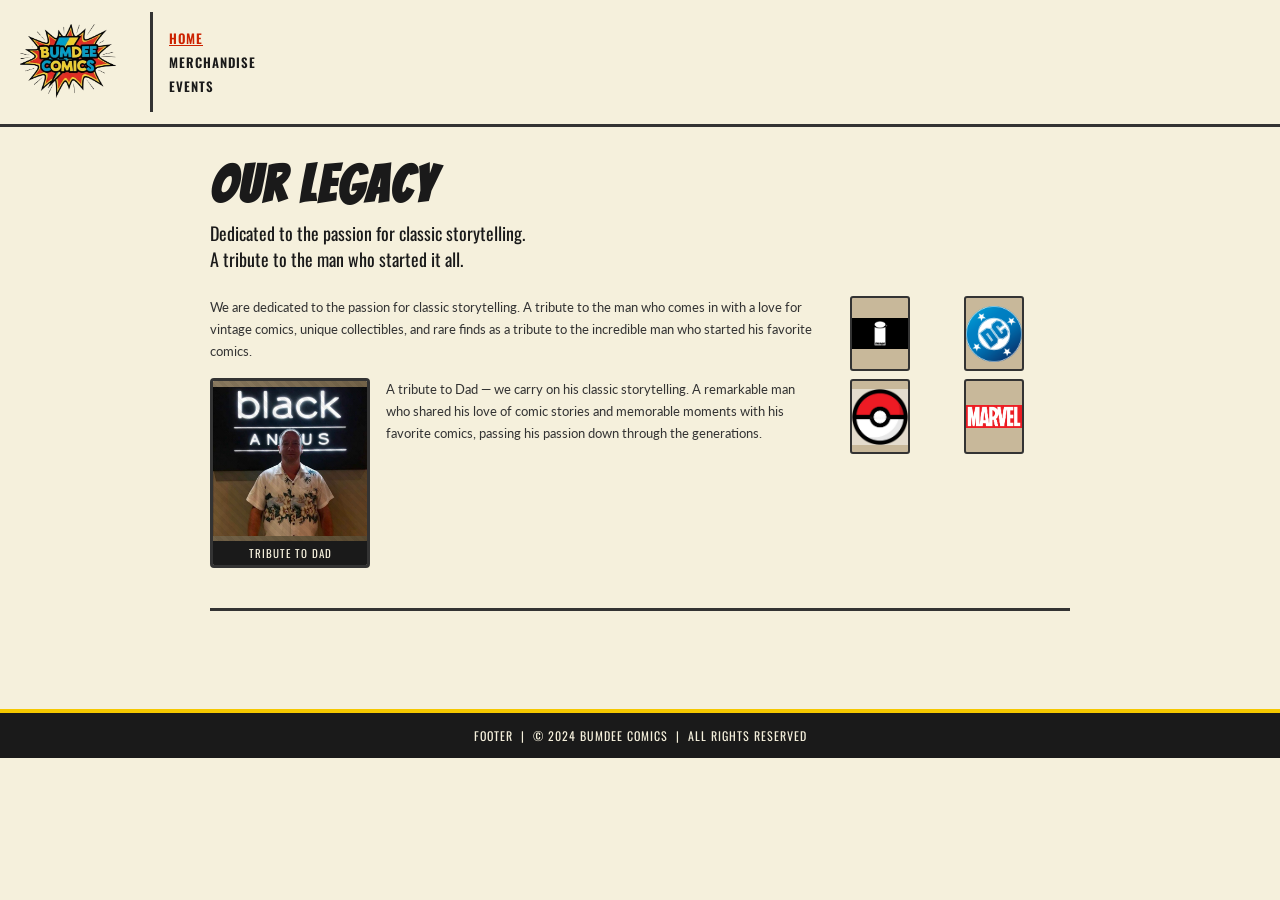
==== commit 9c517528: "I FIXED MY CODEEEEEEEEE still need to do neaming on items and fix events page" ====
--- a/index.html
+++ b/index.html
@@ -499,13 +499,13 @@
 <nav>
   <div class="logo-wrap">
     <div class="logo-badge">
-    <img src="imgs/logo.png" alt="logo" style="width:100%; height:100%; object-fit:contain;">
+      <img src="imgs/logo.png" alt="logo" style="width:100%; height:100%; object-fit:contain;">
     </div>
   </div>
   <div class="nav-links">
-    <a href="#" class="active" onclick="showPage('home', this)">Home</a>
-    <a href="#" onclick="showPage('shop', this)">Merchandise</a>
-    <a href="#" onclick="showPage('events', this)">Events</a>
+    <a href="index.html" class="active" onclick="showPage('home', this); return false;">Home</a>
+    <a href="merchandise.html" onclick="showPage('shop', this); return false;">Merchandise</a>
+    <a href="events.html" onclick="showPage('events', this); return false;">Events</a>
   </div>
 </nav>
 
@@ -526,7 +526,6 @@
           <!-- Dad tribute card -->
           <div class="tribute-card" style="width:160px; flex-shrink:0;">
             <div class="tribute-img">
-              <!-- Image of Dad tribute -->
               <img src="imgs/IMG_6658.jpg" alt="Tribute to Dad" style="width:100%; height:100%; object-fit:contain;">
             </div>
             <div class="tribute-label">Tribute to Dad</div>
@@ -540,250 +539,29 @@
       <!-- Right column: small collectibles thumbnails -->
       <div>
         <div style="display:grid; grid-template-columns: 1fr 1fr; gap:8px;">
-          <!-- thumb 1 -->
           <div class="collectible-thumb">
-  <img src="imgs/imagecomics.png" alt="Pokémon Collectible" style="width:100%; height:100%; object-fit:contain;">
-</div>
-          <!-- thumb 2 -->
-      <div class="collectible-thumb">
-  <img src="imgs/dc comics.png" alt="Pokémon Collectible" style="width:100%; height:100%; object-fit:contain;">
-</div>
-          <!-- thumb 3 -->
-<div class="collectible-thumb">
-  <img src="imgs/pokeball.jpg.png" alt="Pokémon Collectible" style="width:100%; height:100%; object-fit:contain;">
-</div>
-          <!-- thumb 4 -->
-         <div class="collectible-thumb">
-  <img src="imgs/marvel.png" alt="Marvel Collectible" style="width:100%; height:100%; object-fit:contain;">
-</div>
+            <img src="imgs/imagecomics.png" alt="Image Comics" style="width:100%; height:100%; object-fit:contain;">
+          </div>
+          <div class="collectible-thumb">
+            <img src="imgs/dc comics.png" alt="DC Comics" style="width:100%; height:100%; object-fit:contain;">
+          </div>
+          <div class="collectible-thumb">
+            <img src="imgs/pokeball.jpg.png" alt="Pokémon Collectible" style="width:100%; height:100%; object-fit:contain;">
+          </div>
+          <div class="collectible-thumb">
+            <img src="imgs/marvel.png" alt="Marvel Collectible" style="width:100%; height:100%; object-fit:contain;">
+          </div>
+        </div>
+      </div>
+    </div>
 
     <hr class="section-divider">
-
- 
 
   </div>
   <footer>footer &nbsp;|&nbsp; © 2024 Bumdee Comics &nbsp;|&nbsp; All Rights Reserved</footer>
 </div>
 
-<!-- ===== SHOP PAGE ===== -->
-<div id="page-shop" class="page">
-  <div class="shop-header">
-    <div class="sunburst"></div>
-    <div class="logo-badge" style="width:100px; height:100px; position:relative; z-index:1; margin:0 auto 16px;">
-      <img src="logo.png" alt="Bumdee Comics Logo" style="width:100%;height:100%;object-fit:contain;">
-    </div>
-    <div class="shop-banner" style="position:relative; z-index:1;">
-      <div class="sub">BUMDEE</div>
-      <h1>MERCHANDISE</h1>
-    </div>
-  </div>
-
-  <div class="shop-content">
-    <!-- Row 1 -->
-    <div class="product-grid">
-      <div class="product-card">
-        <div class="product-img bg-tan">
-          <svg viewBox="0 0 100 100" xmlns="http://www.w3.org/2000/svg">
-            <rect x="10" y="5" width="80" height="90" rx="4" fill="#e8d8b0" stroke="#666" stroke-width="2"/>
-            <text x="50" y="28" font-family="Bangers" font-size="12" fill="#c03020" text-anchor="middle">VINTAGE</text>
-            <text x="50" y="40" font-family="Bangers" font-size="10" fill="#333" text-anchor="middle">COMIC GROOTS</text>
-            <rect x="14" y="44" width="72" height="44" rx="2" fill="#4a3020"/>
-            <circle cx="50" cy="66" r="18" fill="#4a8020" stroke="#111" stroke-width="1.5"/>
-            <text x="50" y="72" font-family="Bangers" font-size="16" fill="#8adc20" text-anchor="middle">G</text>
-          </svg>
-        </div>
-        <div class="product-info">
-          <div class="name">Vintage Comic Groots</div>
-          <div class="price">$15.00</div>
-        </div>
-      </div>
-
-      <div class="product-card">
-        <div class="product-img bg-blue">
-          <svg viewBox="0 0 100 100" xmlns="http://www.w3.org/2000/svg">
-            <circle cx="50" cy="28" r="16" fill="#f0c890"/>
-            <rect x="28" y="44" width="44" height="36" rx="3" fill="#c03020"/>
-            <rect x="14" y="46" width="18" height="30" rx="3" fill="#c03020"/>
-            <rect x="68" y="46" width="18" height="30" rx="3" fill="#c03020"/>
-            <rect x="28" y="80" width="18" height="20" rx="3" fill="#2040a0"/>
-            <rect x="54" y="80" width="18" height="20" rx="3" fill="#2040a0"/>
-          </svg>
-        </div>
-        <div class="product-info">
-          <div class="name">Action Figure</div>
-          <div class="price">$15.00</div>
-        </div>
-      </div>
-
-      <div class="product-card">
-        <div class="product-img bg-yellow">
-          <svg viewBox="0 0 100 100" xmlns="http://www.w3.org/2000/svg">
-            <rect x="8" y="5" width="84" height="90" rx="6" fill="#d8e8f8" stroke="#aac" stroke-width="2"/>
-            <text x="50" y="22" font-family="Bangers" font-size="10" fill="#555" text-anchor="middle">POKÉMON</text>
-            <ellipse cx="50" cy="58" rx="28" ry="28" fill="white" stroke="#333" stroke-width="2"/>
-            <ellipse cx="50" cy="58" rx="28" ry="10" fill="#333"/>
-            <circle cx="50" cy="58" r="9" fill="white" stroke="#333" stroke-width="2"/>
-          </svg>
-        </div>
-        <div class="product-info">
-          <div class="name">Pokémon Pokémon Card</div>
-          <div class="price">$15.00</div>
-        </div>
-      </div>
-
-      <div class="product-card">
-        <div class="product-img bg-dark" style="position:relative;">
-          <div class="badge-limited">LIMITED EDITION</div>
-          <svg viewBox="0 0 100 100" xmlns="http://www.w3.org/2000/svg">
-            <circle cx="30" cy="50" r="20" fill="#d4a020" stroke="#111" stroke-width="1.5"/>
-            <circle cx="70" cy="50" r="20" fill="#c03020" stroke="#111" stroke-width="1.5"/>
-            <circle cx="50" cy="30" r="20" fill="#2060a0" stroke="#111" stroke-width="1.5"/>
-            <text x="30" y="55" font-family="Bangers" font-size="14" fill="white" text-anchor="middle">★</text>
-            <text x="70" y="55" font-family="Bangers" font-size="14" fill="white" text-anchor="middle">★</text>
-            <text x="50" y="35" font-family="Bangers" font-size="14" fill="white" text-anchor="middle">★</text>
-          </svg>
-        </div>
-        <div class="product-info">
-          <div class="name">Limited Edition Pin Set</div>
-          <div class="price">$15.00</div>
-        </div>
-      </div>
-    </div>
-
-    <!-- Row 2 -->
-    <div class="product-grid">
-      <div class="product-card">
-        <div class="product-img bg-dark" style="position:relative;">
-          <div class="badge-limited">LIMITED EDITION</div>
-          <svg viewBox="0 0 100 100" xmlns="http://www.w3.org/2000/svg">
-            <polygon points="50,10 58,38 88,38 64,56 74,84 50,66 26,84 36,56 12,38 42,38" fill="#d4a020" stroke="#111" stroke-width="1.5"/>
-            <polygon points="50,24 54,38 68,38 58,46 62,60 50,52 38,60 42,46 32,38 46,38" fill="#f5e050"/>
-          </svg>
-        </div>
-        <div class="product-info">
-          <div class="name">Limited Edition Pin Set</div>
-          <div class="price">$13.00</div>
-        </div>
-      </div>
-
-      <div class="product-card">
-        <div class="product-img bg-yellow">
-          <svg viewBox="0 0 100 100" xmlns="http://www.w3.org/2000/svg">
-            <rect x="8" y="5" width="84" height="90" rx="6" fill="#d8e8f8" stroke="#aac" stroke-width="2"/>
-            <text x="50" y="22" font-family="Bangers" font-size="10" fill="#555" text-anchor="middle">POKÉMON</text>
-            <rect x="16" y="28" width="68" height="55" rx="4" fill="#a8c8e8"/>
-            <circle cx="50" cy="56" r="20" fill="#f5c800" stroke="#333" stroke-width="2"/>
-            <text x="50" y="62" font-family="Bangers" font-size="18" fill="#c03020" text-anchor="middle">P</text>
-          </svg>
-        </div>
-        <div class="product-info">
-          <div class="name">Pokémon Pokémon Card</div>
-          <div class="price">$15.00</div>
-        </div>
-      </div>
-
-      <div class="product-card">
-        <div class="product-img" style="background:#1a3060;">
-          <svg viewBox="0 0 100 100" xmlns="http://www.w3.org/2000/svg">
-            <circle cx="50" cy="25" r="16" fill="#f0c890"/>
-            <rect x="30" y="42" width="40" height="36" rx="3" fill="#1a6ab5"/>
-            <polygon points="50,44 56,56 50,50 44,56" fill="#f5c800"/>
-            <rect x="16" y="44" width="16" height="28" rx="3" fill="#1a6ab5"/>
-            <rect x="68" y="44" width="16" height="28" rx="3" fill="#1a6ab5"/>
-            <rect x="30" y="78" width="16" height="22" rx="3" fill="#1a4090"/>
-            <rect x="54" y="78" width="16" height="22" rx="3" fill="#1a4090"/>
-          </svg>
-        </div>
-        <div class="product-info">
-          <div class="name">Superhero Statue</div>
-          <div class="price">$15.00</div>
-        </div>
-      </div>
-
-      <div class="product-card">
-        <div class="product-img bg-dark" style="position:relative;">
-          <div class="badge-limited">LIMITED EDITION</div>
-          <svg viewBox="0 0 100 100" xmlns="http://www.w3.org/2000/svg">
-            <circle cx="50" cy="50" r="35" fill="#d4a020" stroke="#111" stroke-width="2"/>
-            <circle cx="50" cy="50" r="28" fill="none" stroke="#111" stroke-width="1.5"/>
-            <text x="50" y="45" font-family="Bangers" font-size="14" fill="#111" text-anchor="middle">PIN</text>
-            <text x="50" y="60" font-family="Bangers" font-size="14" fill="#111" text-anchor="middle">SET</text>
-          </svg>
-        </div>
-        <div class="product-info">
-          <div class="name">Limited Edition Pin</div>
-          <div class="price">$15.00</div>
-        </div>
-      </div>
-    </div>
-
-    <!-- Row 3 -->
-    <div class="product-grid">
-      <div class="product-card">
-        <div class="product-img bg-tan">
-          <svg viewBox="0 0 100 100" xmlns="http://www.w3.org/2000/svg">
-            <rect x="8" y="5" width="84" height="90" rx="4" fill="#e8d8b0" stroke="#666" stroke-width="2"/>
-            <text x="50" y="22" font-family="Bangers" font-size="10" fill="#c03020" text-anchor="middle">VINTAGE</text>
-            <rect x="12" y="26" width="76" height="60" rx="2" fill="#4a3020"/>
-            <text x="50" y="62" font-family="Bangers" font-size="18" fill="#f5c800" text-anchor="middle">CARG</text>
-          </svg>
-        </div>
-        <div class="product-info">
-          <div class="name">Vintage Carg Comic</div>
-          <div class="price">$12.99</div>
-        </div>
-      </div>
-
-      <div class="product-card">
-        <div class="product-img" style="background:#1a3060;">
-          <svg viewBox="0 0 100 100" xmlns="http://www.w3.org/2000/svg">
-            <rect x="8" y="5" width="84" height="90" rx="4" fill="#e8d8b0" stroke="#666" stroke-width="2"/>
-            <text x="50" y="22" font-family="Bangers" font-size="10" fill="#c03020" text-anchor="middle">SUPERHERO</text>
-            <rect x="12" y="26" width="76" height="60" rx="2" fill="#1a3060"/>
-            <circle cx="50" cy="22" r="10" fill="#f0c890" style="transform:translateY(36px)"/>
-            <text x="50" y="68" font-family="Bangers" font-size="24" fill="#f5c800" text-anchor="middle">★</text>
-          </svg>
-        </div>
-        <div class="product-info">
-          <div class="name">Superhero Comic</div>
-          <div class="price">$15.90</div>
-        </div>
-      </div>
-
-      <div class="product-card">
-        <div class="product-img bg-dark" style="position:relative;">
-          <div class="badge-limited">LIMITED EDITION</div>
-          <svg viewBox="0 0 100 100" xmlns="http://www.w3.org/2000/svg">
-            <circle cx="35" cy="40" r="22" fill="#2060a0" stroke="#111" stroke-width="1.5"/>
-            <circle cx="65" cy="60" r="22" fill="#c03020" stroke="#111" stroke-width="1.5"/>
-            <text x="35" y="46" font-family="Bangers" font-size="14" fill="white" text-anchor="middle">PIN</text>
-            <text x="65" y="66" font-family="Bangers" font-size="14" fill="white" text-anchor="middle">SET</text>
-          </svg>
-        </div>
-        <div class="product-info">
-          <div class="name">Limited Edition Pin Set</div>
-          <div class="price">$15.00</div>
-        </div>
-      </div>
-
-      <div class="product-card">
-        <div class="product-img bg-dark" style="position:relative;">
-          <div class="badge-limited">LIMITED EDITION</div>
-          <svg viewBox="0 0 100 100" xmlns="http://www.w3.org/2000/svg">
-            <rect x="8" y="5" width="84" height="90" rx="4" fill="#c0c0d8" stroke="#888" stroke-width="2"/>
-            <text x="50" y="22" font-family="Bangers" font-size="8" fill="#c03020" text-anchor="middle">LIMITED ED.</text>
-            <text x="50" y="56" font-family="Bangers" font-size="38" fill="#c03020" text-anchor="middle">X</text>
-          </svg>
-        </div>
-        <div class="product-info">
-          <div class="name">Limited Edition Pin</div>
-          <div class="price">$18.00</div>
-        </div>
-      </div>
-    </div>
-  </div>
-  <footer>footer &nbsp;|&nbsp; © 2024 Bumdee Comics &nbsp;|&nbsp; All Rights Reserved</footer>
-</div>
+
 
 <!-- ===== EVENTS PAGE ===== -->
 <div id="page-events" class="page">
@@ -791,7 +569,7 @@
 
     <div style="display:flex; justify-content:flex-start; margin-bottom:20px;">
       <div class="logo-badge" style="width:110px; height:110px;">
-        <img src="logo.png" alt="Bumdee Comics Logo" style="width:100%;height:100%;object-fit:contain;">
+        <img src="imgs/logo.png" alt="Bumdee Comics Logo" style="width:100%;height:100%;object-fit:contain;">
       </div>
     </div>
 
@@ -800,25 +578,19 @@
       <div>
         <div class="map-container">
           <div class="map-placeholder">
-            <!-- Road grid -->
             <div class="map-grid"></div>
-            <!-- Roads -->
             <div class="map-road-h" style="top:30%;"></div>
             <div class="map-road-h" style="top:55%;"></div>
             <div class="map-road-h" style="top:75%;"></div>
             <div class="map-road-v" style="left:25%;"></div>
             <div class="map-road-v" style="left:50%;"></div>
             <div class="map-road-v" style="left:72%;"></div>
-            <!-- Pin -->
             <div class="map-pin">📍</div>
-            <!-- Google Maps label -->
             <div style="position:absolute; top:8px; left:8px; background:white; padding:4px 8px; font-size:11px; font-family:'Oswald', sans-serif; border:1px solid #ccc; border-radius:2px;">Google Maps</div>
-            <!-- Zoom controls -->
             <div style="position:absolute; bottom:20px; right:10px; background:white; border:1px solid #ccc; border-radius:2px; overflow:hidden;">
               <div style="padding:4px 8px; font-size:16px; font-weight:bold; border-bottom:1px solid #ccc; cursor:pointer; text-align:center;">+</div>
               <div style="padding:4px 8px; font-size:16px; font-weight:bold; cursor:pointer; text-align:center;">−</div>
             </div>
-            <!-- Map attribution -->
             <div style="position:absolute; bottom:4px; left:4px; font-size:9px; color:#666;">Map data ©2024 Google &nbsp;|&nbsp; Terms of use</div>
           </div>
         </div>
@@ -858,15 +630,11 @@
 
 <script>
   function showPage(pageId, linkEl) {
-    // Hide all pages
     document.querySelectorAll('.page').forEach(p => p.classList.remove('active'));
-    // Show target
     document.getElementById('page-' + pageId).classList.add('active');
-    // Update nav links
     document.querySelectorAll('.nav-links a').forEach(a => a.classList.remove('active'));
     if (linkEl) linkEl.classList.add('active');
     window.scrollTo(0, 0);
-    return false;
   }
 </script>
 
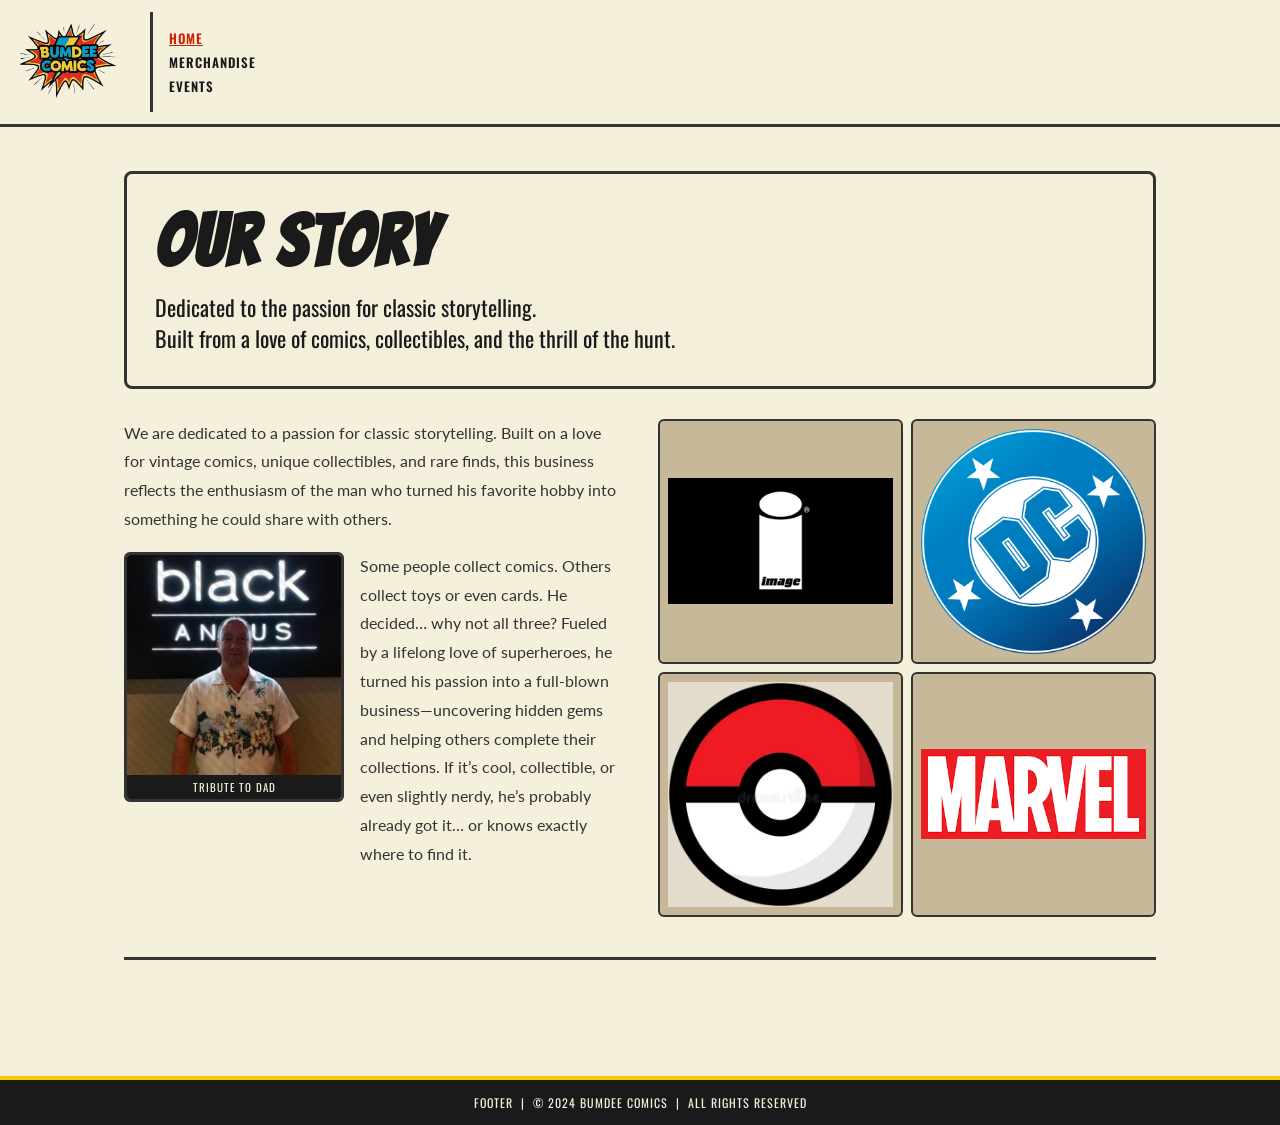
==== commit 5dde99f3: "changed text on home page" ====
--- a/index.html
+++ b/index.html
@@ -87,49 +87,62 @@
 
   /* ===== HOME PAGE ===== */
   .home-content {
-    max-width: 900px;
+    max-width: 1080px;
     margin: 0 auto;
-    padding: 30px 20px;
+    padding: 44px 24px 48px;
+    min-height: calc(100vh - 156px);
+  }
+
+  .home-hero {
+    background: rgba(245,240,220,0.95);
+    border: 3px solid var(--border);
+    padding: 32px 28px;
+    border-radius: 8px;
+    margin-bottom: 30px;
   }
 
   .home-hero h1 {
     font-family: 'Bangers', cursive;
-    font-size: 52px;
+    font-size: 72px;
     letter-spacing: 2px;
-    margin-bottom: 8px;
+    margin-bottom: 14px;
+    line-height: 1;
   }
 
   .home-hero .tagline {
     font-family: 'Oswald', sans-serif;
-    font-size: 18px;
+    font-size: 22px;
     font-weight: 400;
-    margin-bottom: 24px;
+    margin-bottom: 0;
+    max-width: 820px;
+    line-height: 1.4;
   }
 
   .home-body {
     display: grid;
-    grid-template-columns: 1fr 220px;
-    gap: 30px;
+    grid-template-columns: 1fr 1fr;
+    gap: 36px;
     margin-bottom: 40px;
+    align-items: start;
   }
 
   .home-body p {
-    font-size: 13px;
-    line-height: 1.7;
+    font-size: 16px;
+    line-height: 1.8;
     color: #333;
-    margin-bottom: 14px;
+    margin-bottom: 18px;
   }
 
   .tribute-card {
     background: #ede8d0;
     border: 3px solid var(--border);
-    border-radius: 4px;
+    border-radius: 6px;
     overflow: hidden;
   }
 
   .tribute-card .tribute-img {
     width: 100%;
-    height: 160px;
+    height: 220px;
     background: linear-gradient(135deg, #8a7a60 0%, #5a4a30 100%);
     display: flex;
     align-items: center;
@@ -192,20 +205,21 @@
 
   .collectibles-grid {
     display: grid;
-    grid-template-columns: repeat(4, 60px);
-    gap: 8px;
+    grid-template-columns: repeat(4, 1fr);
+    gap: 12px;
   }
 
   .collectible-thumb {
-    width: 60px;
-    height: 75px;
+    width: 100%;
+    min-height: 110px;
     border: 2px solid var(--border);
-    border-radius: 3px;
+    border-radius: 6px;
     overflow: hidden;
     background: #c8b89a;
     display: flex;
     align-items: center;
     justify-content: center;
+    padding: 8px;
   }
 
   /* ===== SHOP PAGE ===== */
@@ -514,24 +528,29 @@
   <div class="home-content">
 
     <div class="home-hero">
-      <h1>Our Legacy</h1>
-      <p class="tagline">Dedicated to the passion for classic storytelling.<br>A tribute to the man who started it all.</p>
+      <h1>Our Story</h1>
+      <p class="tagline">Dedicated to the passion for classic storytelling.<br>Built from a love of comics, collectibles, and the thrill of the hunt.</p>
     </div>
 
     <div class="home-body">
       <div>
-        <p>We are dedicated to the passion for classic storytelling. A tribute to the man who comes in with a love for vintage comics, unique collectibles, and rare finds as a tribute to the incredible man who started his favorite comics.</p>
+        <p> We are dedicated to a passion for classic storytelling. Built on a love for vintage comics, unique collectibles, and rare finds, this business reflects the enthusiasm of the man who turned his favorite hobby into something he could share with others.</p>
 
         <div style="display:flex; gap:16px; align-items:flex-start; margin-top:16px;">
           <!-- Dad tribute card -->
-          <div class="tribute-card" style="width:160px; flex-shrink:0;">
+          <div class="tribute-card" style="width:220px; flex-shrink:0;">
             <div class="tribute-img">
-              <img src="imgs/IMG_6658.jpg" alt="Tribute to Dad" style="width:100%; height:100%; object-fit:contain;">
+              <img src="imgs/IMG_6658.jpg" alt="Tribute to Dad" style="width:100%; height:100%; object-fit:cover;">
             </div>
             <div class="tribute-label">Tribute to Dad</div>
           </div>
           <div>
-            <p>A tribute to Dad — we carry on his classic storytelling. A remarkable man who shared his love of comic stories and memorable moments with his favorite comics, passing his passion down through the generations.</p>
+            <p> Some people collect comics. Others collect toys or even cards.
+He decided… why not all three?
+
+Fueled by a lifelong love of superheroes, he turned his passion into a full-blown business—uncovering hidden gems and helping others complete their collections.
+
+If it’s cool, collectible, or even slightly nerdy, he’s probably already got it… or knows exactly where to find it.</p>
           </div>
         </div>
       </div>
@@ -546,7 +565,7 @@
             <img src="imgs/dc comics.png" alt="DC Comics" style="width:100%; height:100%; object-fit:contain;">
           </div>
           <div class="collectible-thumb">
-            <img src="imgs/pokeball.jpg.png" alt="Pokémon Collectible" style="width:100%; height:100%; object-fit:contain;">
+            <img src="imgs/pokeball.jpg.png" alt="Pokémon Collectible" style="width:100%; height:100%; object-fit:contain;">        
           </div>
           <div class="collectible-thumb">
             <img src="imgs/marvel.png" alt="Marvel Collectible" style="width:100%; height:100%; object-fit:contain;">
